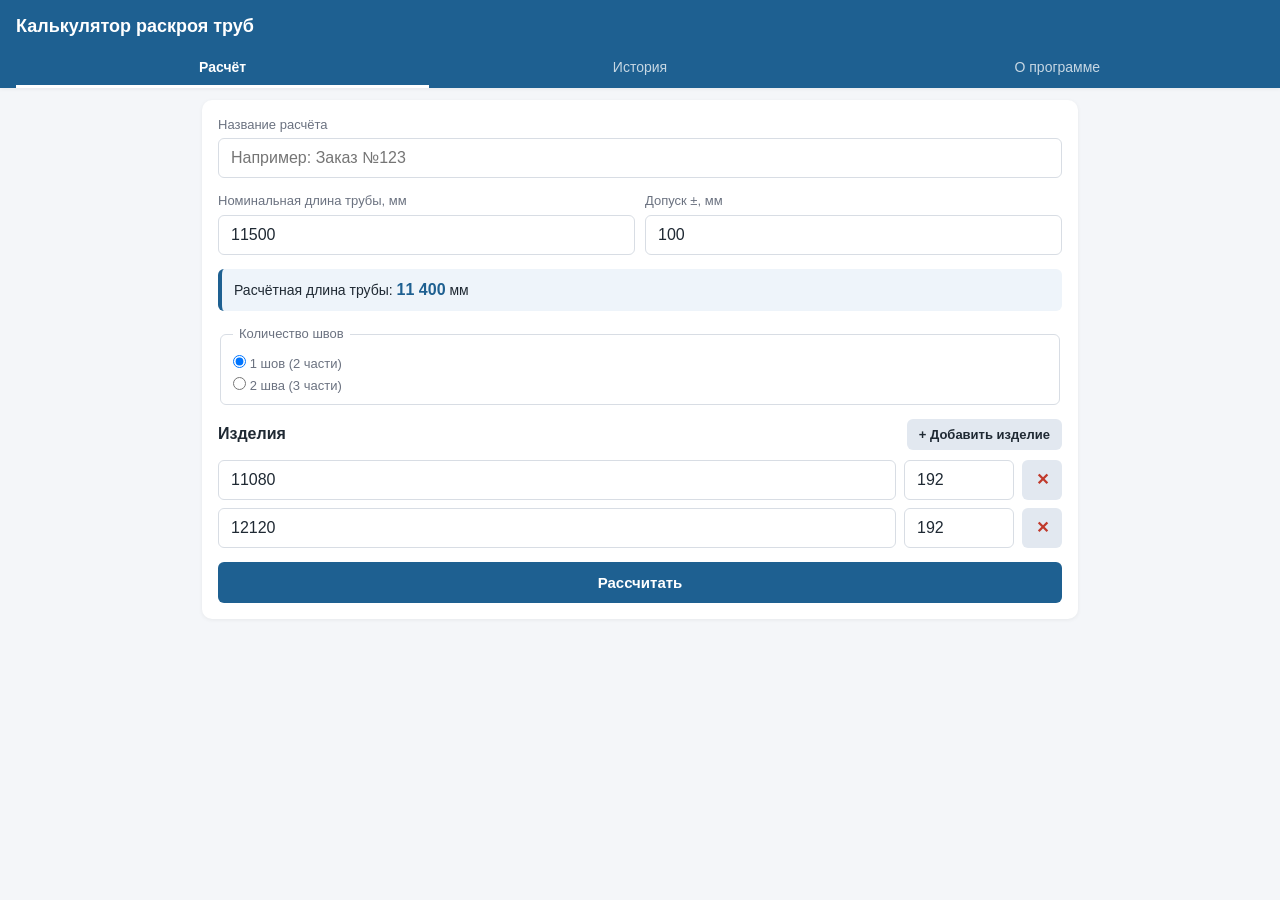
==== index.html @ 1dadd15a "feat: PWA «Калькулятор раскроя труб для сварных изделий» - Алгоритм подбора разбиений (1 и 2 шва) с " ====
<!DOCTYPE html>
<html lang="ru">
<head>
<meta charset="UTF-8">
<meta name="viewport" content="width=device-width, initial-scale=1, viewport-fit=cover">
<meta name="theme-color" content="#1e6091">
<meta name="apple-mobile-web-app-capable" content="yes">
<meta name="apple-mobile-web-app-status-bar-style" content="black-translucent">
<meta name="apple-mobile-web-app-title" content="Раскрой труб">
<meta name="mobile-web-app-capable" content="yes">
<link rel="manifest" href="manifest.webmanifest">
<link rel="apple-touch-icon" href="icon-192.svg">
<link rel="icon" type="image/svg+xml" href="icon-192.svg">
<title>Калькулятор раскроя труб</title>
<link rel="stylesheet" href="styles.css">
</head>
<body>
<header class="app-header">
  <h1>Калькулятор раскроя труб</h1>
  <nav class="tabs">
    <button class="tab-btn active" data-tab="calc">Расчёт</button>
    <button class="tab-btn" data-tab="history">История</button>
    <button class="tab-btn" data-tab="about">О программе</button>
  </nav>
</header>

<main>
  <!-- ============ TAB: CALC ============ -->
  <section id="tab-calc" class="tab-content active">
    <form id="calc-form" class="card">
      <div class="field">
        <label for="calc-name">Название расчёта</label>
        <input type="text" id="calc-name" placeholder="Например: Заказ №123" autocomplete="off">
      </div>

      <div class="row two-col">
        <div class="field">
          <label for="l-nom">Номинальная длина трубы, мм</label>
          <input type="number" id="l-nom" value="11500" min="1" step="1" required>
        </div>
        <div class="field">
          <label for="delta">Допуск ±, мм</label>
          <input type="number" id="delta" value="100" min="0" step="1" required>
        </div>
      </div>

      <div class="calc-length-info">
        Расчётная длина трубы: <strong id="l-calc-display">11400</strong> мм
      </div>

      <fieldset class="field">
        <legend>Количество швов</legend>
        <label class="radio">
          <input type="radio" name="seams" value="1" checked>
          <span>1 шов (2 части)</span>
        </label>
        <label class="radio">
          <input type="radio" name="seams" value="2">
          <span>2 шва (3 части)</span>
        </label>
      </fieldset>

      <div class="field">
        <div class="section-header">
          <h2>Изделия</h2>
          <button type="button" id="add-product" class="btn-secondary">+ Добавить изделие</button>
        </div>
        <div id="products-list" class="products-list"></div>
      </div>

      <button type="submit" id="calc-btn" class="btn-primary">Рассчитать</button>
    </form>

    <div id="progress" class="progress hidden">
      <div class="progress-bar"><div class="progress-fill"></div></div>
      <div class="progress-text">Идёт расчёт…</div>
    </div>

    <div id="result" class="result hidden"></div>
  </section>

  <!-- ============ TAB: HISTORY ============ -->
  <section id="tab-history" class="tab-content">
    <div class="card">
      <div class="section-header">
        <h2>История расчётов</h2>
        <button type="button" id="clear-history" class="btn-danger">Очистить всю историю</button>
      </div>
      <div id="history-list" class="history-list"></div>
    </div>
  </section>

  <!-- ============ TAB: ABOUT ============ -->
  <section id="tab-about" class="tab-content">
    <div class="card">
      <h2>О программе</h2>
      <p>Калькулятор раскроя труб для сварных изделий. Полностью офлайн-приложение (PWA).</p>
      <ul>
        <li>Все размеры — миллиметры.</li>
        <li>Расчёт ведётся по минимальной длине трубы: L_calc = L_nom − Δ.</li>
        <li>Основная часть ≤ 9500 мм. Привариваемые отрезки ≥ 1000 мм и ≤ 40% от длины основной части, ≤ 9500 мм.</li>
        <li>Выбирается разбиение с максимальной основной частью; при равенстве — с минимальной суммой дополнительных.</li>
        <li>Минимизируется количество труб (приоритет), затем общий отход.</li>
        <li>Алгоритм раскроя: жадный FFD по убыванию длин с группировкой повторяющихся паттернов. Для небольших задач выполняется уточняющий локальный поиск.</li>
        <li>Данные сохраняются в localStorage. Можно установить на домашний экран как PWA.</li>
      </ul>
      <p class="muted">Версия 1.0</p>
    </div>
  </section>
</main>

<script src="app.js"></script>
<script>
if ('serviceWorker' in navigator) {
  window.addEventListener('load', () => {
    navigator.serviceWorker.register('sw.js').catch(err => console.warn('SW registration failed:', err));
  });
}
</script>
</body>
</html>
---- styles.css ----
:root {
  --bg: #f4f6f9;
  --card: #ffffff;
  --text: #1f2933;
  --muted: #6b7280;
  --primary: #1e6091;
  --primary-hover: #174c73;
  --danger: #c0392b;
  --danger-hover: #962d22;
  --secondary: #e2e8f0;
  --secondary-hover: #cbd5e0;
  --border: #d8dde4;
  --shadow: 0 1px 4px rgba(0,0,0,.06);
  --main-color: #2e7d32;
  --add1-color: #1976d2;
  --add2-color: #ef6c00;
  --waste-color: #b0b0b0;
  --product-palette: #2e7d32, #1976d2, #ef6c00, #6a1b9a, #c2185b, #00838f, #5d4037, #455a64, #afb42b, #d84315;
}

* { box-sizing: border-box; }
html, body { margin: 0; padding: 0; }
body {
  font-family: -apple-system, BlinkMacSystemFont, "Segoe UI", Roboto, "Helvetica Neue", Arial, sans-serif;
  background: var(--bg);
  color: var(--text);
  line-height: 1.4;
  font-size: 16px;
  padding-bottom: 32px;
}

.app-header {
  background: var(--primary);
  color: #fff;
  padding: 14px 16px 0;
  position: sticky;
  top: 0;
  z-index: 10;
  box-shadow: var(--shadow);
}
.app-header h1 {
  margin: 0 0 10px;
  font-size: 18px;
  font-weight: 600;
}
.tabs {
  display: flex;
  gap: 4px;
}
.tab-btn {
  flex: 1;
  background: transparent;
  border: none;
  color: rgba(255,255,255,.75);
  padding: 10px 6px;
  font-size: 14px;
  cursor: pointer;
  border-bottom: 3px solid transparent;
  transition: color .15s, border-color .15s;
}
.tab-btn.active {
  color: #fff;
  border-bottom-color: #fff;
  font-weight: 600;
}

main {
  max-width: 900px;
  margin: 0 auto;
  padding: 12px;
}

.tab-content { display: none; }
.tab-content.active { display: block; }

.card {
  background: var(--card);
  border-radius: 10px;
  padding: 16px;
  box-shadow: var(--shadow);
  margin-bottom: 12px;
}

.field {
  margin-bottom: 14px;
  display: block;
}
.field label, .field legend {
  display: block;
  font-size: 13px;
  color: var(--muted);
  margin-bottom: 4px;
  padding: 0;
}
.field input[type="text"],
.field input[type="number"] {
  width: 100%;
  padding: 10px 12px;
  border: 1px solid var(--border);
  border-radius: 6px;
  font-size: 16px;
  background: #fff;
  color: var(--text);
  -webkit-appearance: none;
  appearance: none;
}
.field input:focus {
  outline: none;
  border-color: var(--primary);
  box-shadow: 0 0 0 2px rgba(30,96,145,.18);
}

.row.two-col {
  display: grid;
  grid-template-columns: 1fr 1fr;
  gap: 10px;
}

.calc-length-info {
  background: #eef4fa;
  border-left: 4px solid var(--primary);
  padding: 10px 12px;
  border-radius: 6px;
  margin-bottom: 14px;
  font-size: 14px;
}
.calc-length-info strong { font-size: 16px; color: var(--primary); }

fieldset.field {
  border: 1px solid var(--border);
  border-radius: 6px;
  padding: 8px 12px 4px;
}
fieldset.field legend { padding: 0 6px; }
.radio {
  display: inline-flex;
  align-items: center;
  gap: 6px;
  margin-right: 14px;
  cursor: pointer;
  font-size: 14px;
}
.radio input { margin: 0; }

.section-header {
  display: flex;
  justify-content: space-between;
  align-items: center;
  gap: 8px;
  margin-bottom: 10px;
}
.section-header h2 {
  margin: 0;
  font-size: 16px;
}

.products-list {
  display: flex;
  flex-direction: column;
  gap: 8px;
}
.product-row {
  display: grid;
  grid-template-columns: 1fr 110px 40px;
  gap: 8px;
  align-items: center;
}
.product-row input {
  width: 100%;
  padding: 8px 10px;
  border: 1px solid var(--border);
  border-radius: 6px;
  font-size: 15px;
}
.product-row .remove-btn {
  width: 40px;
  height: 40px;
  border-radius: 6px;
  background: var(--secondary);
  border: none;
  cursor: pointer;
  font-size: 16px;
  color: var(--danger);
  font-weight: 700;
}
.product-row .remove-btn:hover { background: var(--secondary-hover); }
.product-row[data-color] .color-indicator {
  width: 4px;
  height: 100%;
  border-radius: 2px;
}

.btn-primary, .btn-secondary, .btn-danger {
  cursor: pointer;
  font-size: 15px;
  font-weight: 600;
  padding: 12px 16px;
  border-radius: 6px;
  border: none;
  transition: background .15s;
}
.btn-primary {
  background: var(--primary);
  color: #fff;
  width: 100%;
}
.btn-primary:hover { background: var(--primary-hover); }
.btn-primary:disabled { background: var(--muted); cursor: not-allowed; }
.btn-secondary {
  background: var(--secondary);
  color: var(--text);
  padding: 8px 12px;
  font-size: 13px;
}
.btn-secondary:hover { background: var(--secondary-hover); }
.btn-danger {
  background: var(--danger);
  color: #fff;
  padding: 8px 12px;
  font-size: 13px;
}
.btn-danger:hover { background: var(--danger-hover); }

.progress {
  margin: 12px 0;
  padding: 14px;
  background: var(--card);
  border-radius: 10px;
  box-shadow: var(--shadow);
}
.progress-bar {
  width: 100%;
  height: 6px;
  background: var(--secondary);
  border-radius: 3px;
  overflow: hidden;
  margin-bottom: 6px;
}
.progress-fill {
  height: 100%;
  width: 0;
  background: var(--primary);
  transition: width .2s;
  animation: progress-indeterminate 1.4s ease-in-out infinite;
}
@keyframes progress-indeterminate {
  0%   { margin-left: -25%; width: 25%; }
  50%  { margin-left: 50%; width: 30%; }
  100% { margin-left: 100%; width: 20%; }
}
.progress-text {
  font-size: 13px;
  color: var(--muted);
}

.hidden { display: none !important; }

.result h2 { margin-top: 0; font-size: 17px; }
.result h3 { margin: 14px 0 6px; font-size: 15px; }

.summary-grid {
  display: grid;
  grid-template-columns: repeat(auto-fit, minmax(150px, 1fr));
  gap: 8px;
  margin-bottom: 12px;
}
.summary-item {
  background: #f8fafc;
  border: 1px solid var(--border);
  border-radius: 6px;
  padding: 10px 12px;
}
.summary-item .label { font-size: 12px; color: var(--muted); }
.summary-item .value { font-size: 18px; font-weight: 600; margin-top: 2px; }

.product-summary {
  background: #f8fafc;
  border-left: 4px solid var(--primary);
  padding: 8px 12px;
  border-radius: 4px;
  margin-bottom: 6px;
  font-size: 14px;
}
.product-summary .ps-title { font-weight: 600; }
.product-summary.error {
  border-left-color: var(--danger);
  background: #fdecec;
  color: var(--danger);
}

.patterns-table {
  width: 100%;
  border-collapse: collapse;
  margin-top: 6px;
}
.patterns-table th,
.patterns-table td {
  padding: 6px 8px;
  font-size: 13px;
  border-bottom: 1px solid var(--border);
  text-align: left;
  vertical-align: top;
}
.patterns-table th {
  background: #eef4fa;
  font-weight: 600;
  color: var(--primary);
}
.patterns-table tfoot td {
  font-weight: 600;
  background: #f4f6f9;
}

.pattern-visual {
  width: 100%;
  margin-top: 4px;
  border: 1px solid var(--border);
  border-radius: 4px;
  overflow: hidden;
  background: #fff;
}
.pattern-visual .bar {
  display: flex;
  width: 100%;
  height: 28px;
}
.pattern-visual .seg {
  height: 100%;
  display: flex;
  align-items: center;
  justify-content: center;
  font-size: 11px;
  color: #fff;
  text-shadow: 0 1px 1px rgba(0,0,0,.4);
  overflow: hidden;
  white-space: nowrap;
  border-right: 1px dashed rgba(255,255,255,.55);
  box-sizing: border-box;
}
.pattern-visual .seg:last-child { border-right: none; }
.pattern-visual .seg.waste {
  background: var(--waste-color);
  color: #333;
  text-shadow: none;
}
.pattern-visual .legend {
  display: flex;
  flex-wrap: wrap;
  gap: 8px 12px;
  padding: 6px 8px;
  font-size: 12px;
  color: var(--muted);
}
.pattern-visual .legend-item {
  display: inline-flex;
  align-items: center;
  gap: 4px;
}
.pattern-visual .legend-item .sw {
  width: 12px; height: 12px; border-radius: 2px; display: inline-block;
}

.save-btn-row {
  margin-top: 14px;
  display: flex;
  gap: 8px;
}

.history-list {
  display: flex;
  flex-direction: column;
  gap: 8px;
}
.history-item {
  border: 1px solid var(--border);
  border-radius: 6px;
  padding: 10px 12px;
  display: flex;
  flex-direction: column;
  gap: 4px;
  cursor: pointer;
  background: #f8fafc;
  transition: background .15s;
}
.history-item:hover { background: #eef4fa; }
.history-item .hi-row {
  display: flex;
  justify-content: space-between;
  align-items: center;
  gap: 8px;
}
.history-item .hi-name { font-weight: 600; font-size: 14px; }
.history-item .hi-date { font-size: 12px; color: var(--muted); }
.history-item .hi-summary { font-size: 13px; color: var(--text); }
.history-item .hi-delete {
  background: transparent;
  border: 1px solid var(--danger);
  color: var(--danger);
  border-radius: 4px;
  padding: 3px 8px;
  font-size: 12px;
  cursor: pointer;
}
.history-item .hi-delete:hover { background: var(--danger); color: #fff; }
.history-list .empty {
  text-align: center;
  color: var(--muted);
  padding: 20px;
  font-size: 14px;
}

.error-msg {
  background: #fdecec;
  color: var(--danger);
  border: 1px solid #f5b9b9;
  padding: 10px 12px;
  border-radius: 6px;
  margin-bottom: 10px;
  font-size: 14px;
}

.muted { color: var(--muted); font-size: 13px; }

@media (max-width: 480px) {
  .row.two-col { grid-template-columns: 1fr; }
  .product-row { grid-template-columns: 1fr 90px 36px; }
  .app-header h1 { font-size: 16px; }
}
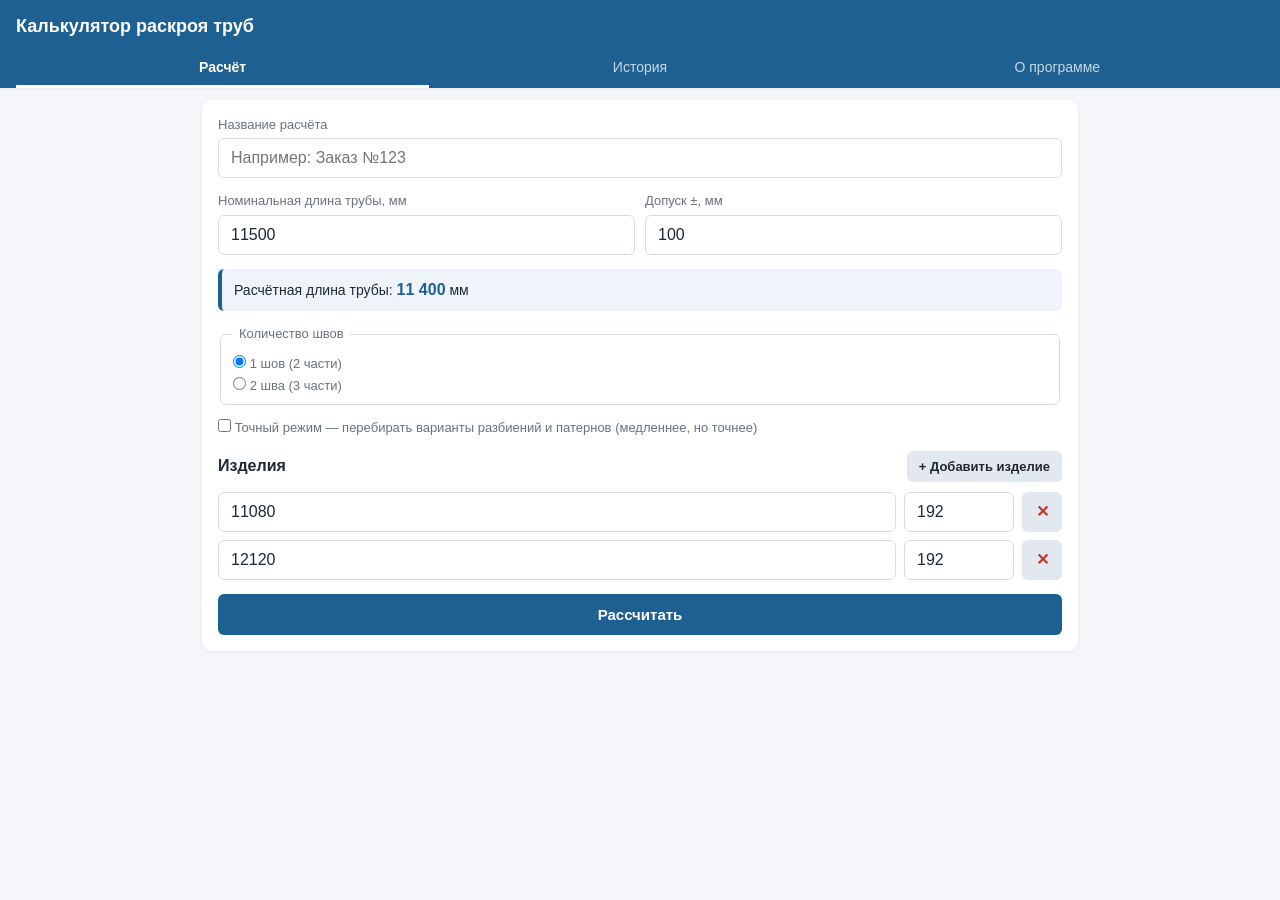
==== commit 823e43cc: "feat: гибкие разбиения + точный режим раскроя - getCandidatePartitions: до K=5 разнообразных партици" ====
--- a/index.html
+++ b/index.html
@@ -61,6 +61,13 @@
       </fieldset>
 
       <div class="field">
+        <label class="checkbox">
+          <input type="checkbox" id="exact-mode">
+          <span>Точный режим — перебирать варианты разбиений и патернов (медленнее, но точнее)</span>
+        </label>
+      </div>
+
+      <div class="field">
         <div class="section-header">
           <h2>Изделия</h2>
           <button type="button" id="add-product" class="btn-secondary">+ Добавить изделие</button>
@@ -92,18 +99,39 @@
 
   <!-- ============ TAB: ABOUT ============ -->
   <section id="tab-about" class="tab-content">
-    <div class="card">
-      <h2>О программе</h2>
-      <p>Калькулятор раскроя труб для сварных изделий. Полностью офлайн-приложение (PWA).</p>
+    <div class="card about">
+      <h2>Калькулятор раскроя труб для сварных изделий</h2>
+      <p>Приложение помогает рассчитать, как с минимальными отходами разрезать трубы на отрезки для изготовления сварных конструкций (например, трубогибочных заготовок).</p>
+
+      <h3>Что задаёт пользователь</h3>
       <ul>
-        <li>Все размеры — миллиметры.</li>
-        <li>Расчёт ведётся по минимальной длине трубы: L_calc = L_nom − Δ.</li>
-        <li>Основная часть ≤ 9500 мм. Привариваемые отрезки ≥ 1000 мм и ≤ 40% от длины основной части, ≤ 9500 мм.</li>
-        <li>Выбирается разбиение с максимальной основной частью; при равенстве — с минимальной суммой дополнительных.</li>
-        <li>Минимизируется количество труб (приоритет), затем общий отход.</li>
-        <li>Алгоритм раскроя: жадный FFD по убыванию длин с группировкой повторяющихся паттернов. Для небольших задач выполняется уточняющий локальный поиск.</li>
-        <li>Данные сохраняются в localStorage. Можно установить на домашний экран как PWA.</li>
+        <li>Длину исходной трубы с допуском (например, 11 500 ± 100 мм).</li>
+        <li>Один или несколько типов готовых изделий — для каждого указывается нужная длина и количество (например, 192 шт по 11 080 мм и 192 шт по 12 120 мм).</li>
+        <li>Количество сварных швов в изделии (1 или 2) — изделие состоит из основной части и одного или двух привариваемых кусков.</li>
       </ul>
+
+      <h3>Производственные ограничения</h3>
+      <ul>
+        <li>Любой отрезок не короче 1 000 мм и не длиннее 9 500 мм.</li>
+        <li>Каждый привариваемый отрезок не больше 40 % от длины основной части.</li>
+        <li>Расчёт ведётся по минимально возможной длине трубы (номинал минус допуск), чтобы гарантировать выполнимость плана при колебаниях.</li>
+      </ul>
+
+      <h3>Что делает приложение</h3>
+      <ul>
+        <li>Для каждого изделия автоматически подбирает оптимальные длины основной и дополнительных частей, соблюдая все ограничения.</li>
+        <li>Решает общую задачу раскроя: как комбинировать эти отрезки на трубах, чтобы израсходовать минимум труб и получить минимум отходов.</li>
+        <li>Показывает наглядную схему раскроя каждой трубы с цветными блоками, линиями реза и размерами в миллиметрах.</li>
+        <li>Общие итоги: количество труб, суммарный отход в мм и в процентах.</li>
+      </ul>
+
+      <h3>Дополнительные возможности</h3>
+      <ul>
+        <li>Можно сохранять расчёты в историю с собственными названиями (например, «Заказ № 152»), просматривать и удалять их.</li>
+        <li>Работает полностью автономно без интернета.</li>
+        <li>Устанавливается на iPhone (через Safari «На экран „Домой“») и на Android как обычное приложение (PWA или APK).</li>
+      </ul>
+
       <p class="muted">Версия 1.0</p>
     </div>
   </section>
--- a/styles.css
+++ b/styles.css
@@ -142,6 +142,16 @@
 }
 .radio input { margin: 0; }
 
+.checkbox {
+  display: inline-flex;
+  align-items: center;
+  gap: 8px;
+  cursor: pointer;
+  font-size: 14px;
+  color: var(--text);
+}
+.checkbox input { margin: 0; }
+
 .section-header {
   display: flex;
   justify-content: space-between;
@@ -426,3 +436,14 @@
   .product-row { grid-template-columns: 1fr 90px 36px; }
   .app-header h1 { font-size: 16px; }
 }
+
+/* About tab */
+.about h3 {
+  margin-top: 1.2em;
+  margin-bottom: 0.3em;
+  font-size: 1.05em;
+  color: var(--primary);
+}
+.about p { margin: 0.5em 0; }
+.about ul { margin: 0.3em 0 0.5em 1.2em; padding: 0; }
+.about ul li { margin: 0.2em 0; }
